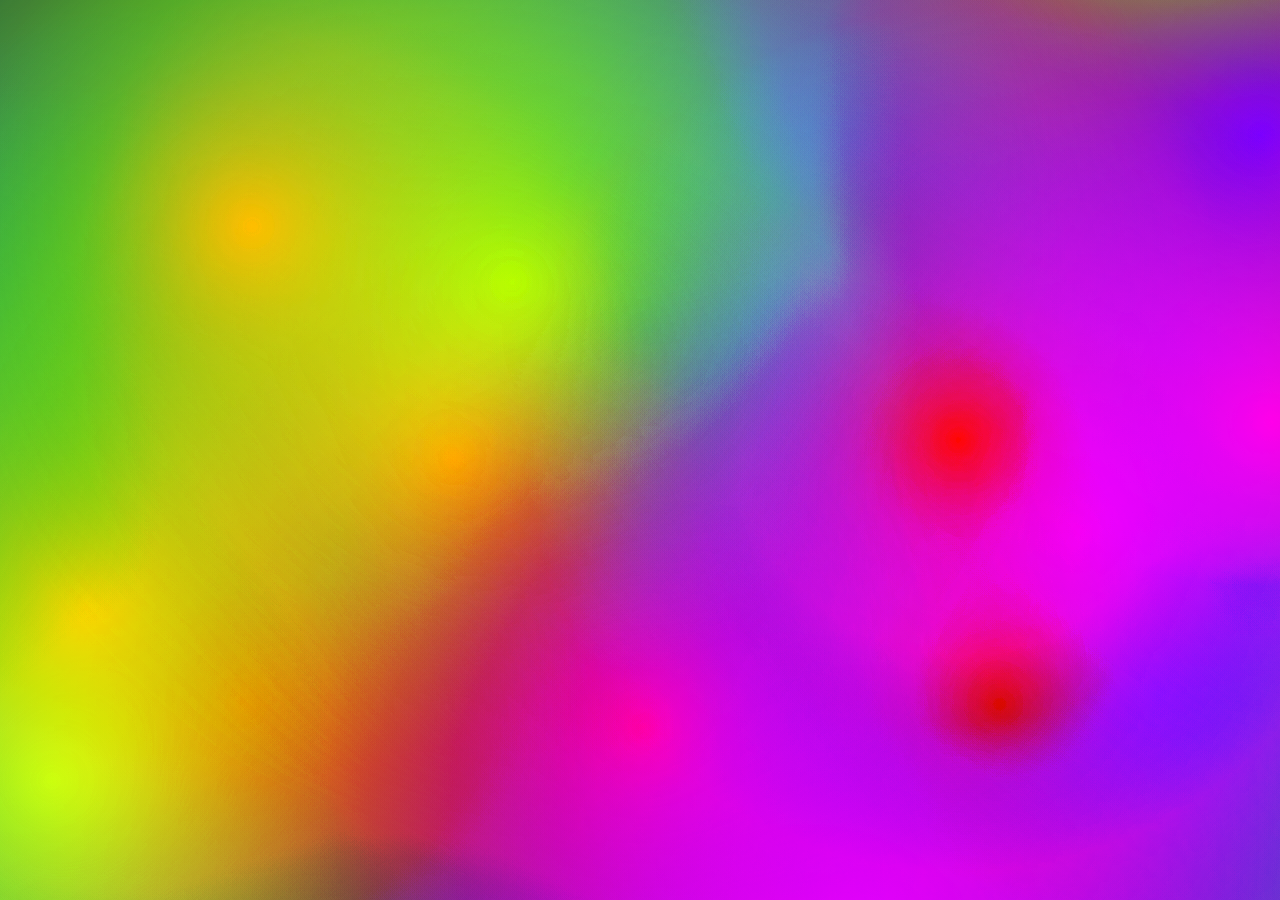
==== index.html @ a9517d0c "Add files via upload" ====
<!DOCTYPE html>
<html lang="ru">
<head>
    <meta charset="UTF-8">
    <meta name="viewport" content="width=device-width, initial-scale=1.0">
    <meta http-equiv="X-UA-Compatible" content="ie=edge">
    <title>Document</title>
    <link rel="stylesheet" href="style.css">
</head>
<body>
    <canvas></canvas>
    <script src="script.js"></script>
</body>
</html>
---- style.css ----
::-webkit-scrollbar {
  display: none;
}

body {
  margin: 0%;
  /* overflow: hidden; */
  /* background: rgb(20  , 25, 45); */
}

/* a {
  font-family: arial;
  border-radius: 3px;
  padding: 9px;
  background: red;
  text-decoration: none;
  color: white;
  position: fixed;
  right: 50%;
  transform: translate(50%, 0);
} */
canvas {
  display: block;
  background:hsl(222, 25%, 20%);
}
/* canvas { 
  position: absolute;
  z-index: -1;
} */
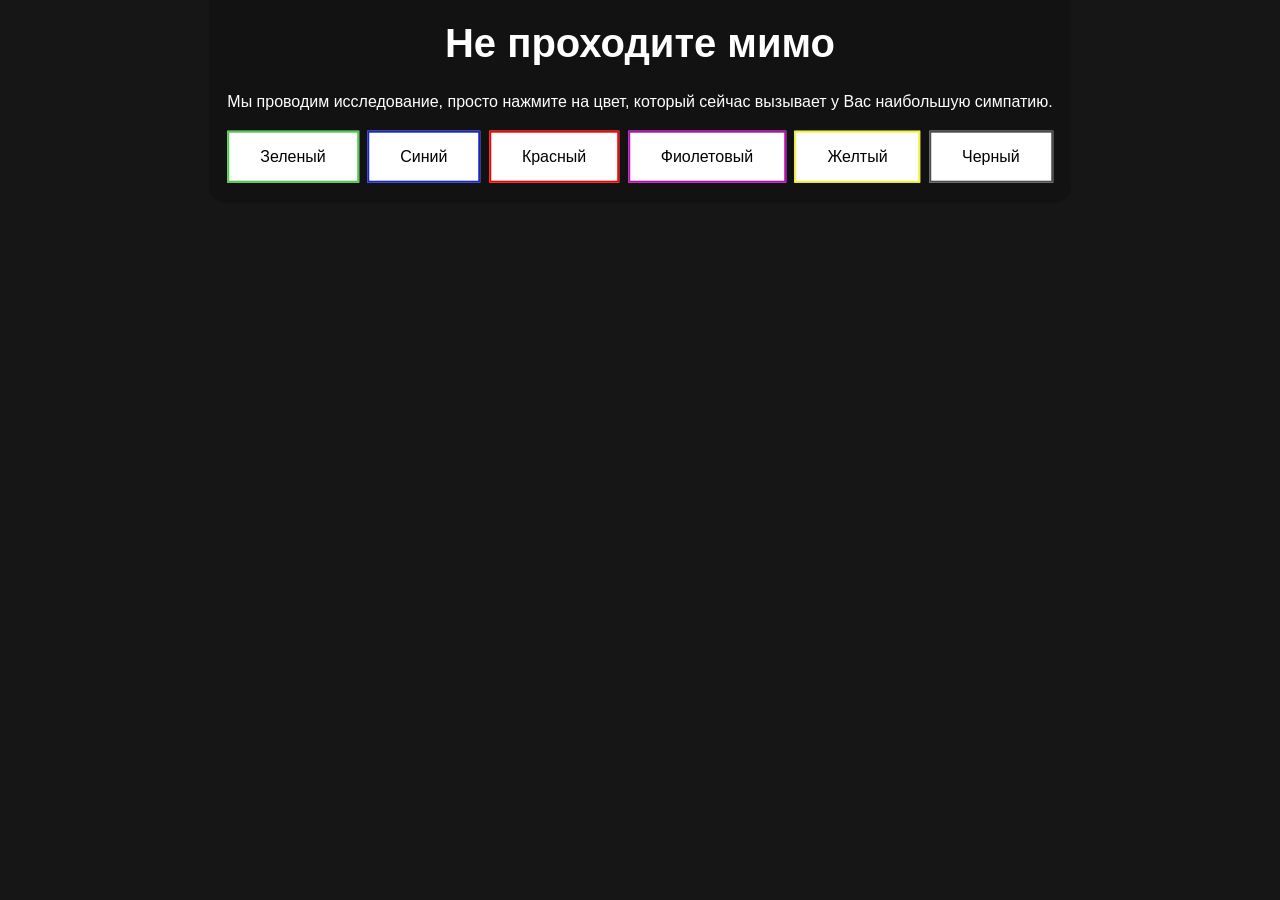
==== commit 86a48032: "Rename Cveta.html to index.html" ====
--- a/index.html
+++ b/index.html
@@ -8,7 +8,25 @@
     <link rel="stylesheet" href="style.css">
 </head>
 <body>
-    <canvas></canvas>
-    <script src="script.js"></script>
+		<div class="controls">
+			<header>
+			<h1>Не проходите мимо</h1>
+			<p>Мы проводим исследование, просто нажмите на цвет, который сейчас вызывает у Вас наибольшую симпатию.</p>
+				<button class="button color button1">Зеленый</button>
+				<button class="button color button2">Синий</button>
+				<button class="button color button3">Красный</button>
+				<button class="button color button4">Фиолетовый</button>
+				<button class="button color button5">Желтый</button>
+				<button class="button color button6">Черный</button>
+				<!-- <button class="button clear button6">Очистить</button> -->
+				
+			
+			</header> 
+			
+			<canvas></canvas>
+			<script src="script_anim.js"></script>
+			
+		</div>
+
 </body>
-</html>+</html>
--- a/style.css
+++ b/style.css
@@ -1,29 +1,116 @@
-::-webkit-scrollbar {
-  display: none;
+
+body {
+		font-family: Arial;
+		margin: 0%;
+		overflow: hidden; }
+		
+    header {
+        background: hsla(0, 0%, 1%, 0.2);
+        color: white;
+        border-radius: 1em;
+        padding: 1em;
+        position: absolute;
+        top: 10%;
+        left: 50%;
+        margin-right: -50%;
+        transform: translate(-50%, -50%) }
+		
+	h1 {
+		text-align: center;
+		font-size: 40px;
+	}
+	
+	p {
+		text-align: center;
+
+	}
+		
+	canvas {
+		display: block;
+		background: rgb(22, 22, 22);
+	}
+	
+	
+
+/* Стили кнопки */
+.button {
+    background-color: hsl(120, 55%, 55%); /* зеленый */
+    border: none;
+    color: hsl(0, 100%, 100%); /*белый*/
+    padding: 15px 31px;
+    text-align: center;
+    text-decoration: none;
+    display: inline-block;
+    font-size: 16px;
+    margin: 4px 2px;
+    -webkit-transition-duration: 0.4s; /* скорость */
+    transition-duration: 0.4s;
+    cursor: pointer;
 }
 
-body {
-  margin: 0%;
-  /* overflow: hidden; */
-  /* background: rgb(20  , 25, 45); */
+.button1 { /*зеленый*/
+    background-color: hsl(0, 100%, 100%); /*белый*/
+    color: hsl(0, 100%, 0%); /*черный*/
+    border: 2px solid hsl(120, 55%, 55%);
 }
 
-/* a {
-  font-family: arial;
-  border-radius: 3px;
-  padding: 9px;
-  background: red;
-  text-decoration: none;
-  color: white;
-  position: fixed;
-  right: 50%;
-  transform: translate(50%, 0);
-} */
-canvas {
-  display: block;
-  background:hsl(222, 25%, 20%);
+.button1:hover {
+    background-color: hsl(120, 55%, 55%); 
+    color: hsl(0, 100%, 100%); /*белый*/
 }
-/* canvas { 
-  position: absolute;
-  z-index: -1;
-} */+
+.button2 { /*синий*/
+    background-color: hsl(0, 100%, 100%); /*белый*/
+    color: hsl(0, 100%, 0%); /*черный*/
+    border: 2px solid hsl(235, 80%, 45%);
+}
+
+.button2:hover {
+    background-color: hsl(235, 80%, 45%);
+    color: hsl(0, 100%, 100%); /*белый*/
+}
+
+.button3 { /*красный*/
+    background-color: hsl(0, 100%, 100%); /*белый*/
+    color: hsl(0, 100%, 0%); /*черный*/
+    border: 2px solid hsl(0, 100%, 50%);
+}
+
+.button3:hover {
+    background-color: hsl(0, 100%, 50%);
+    color: hsl(0, 100%, 100%); /*белый*/
+}
+
+.button4 { /*фиолетовый*/
+    background-color: hsl(0, 100%, 100%); /*белый*/
+    color: hsl(0, 100%, 0%); /*черный*/
+    border: 2px solid hsl(301, 90%, 38%);
+}
+
+.button4:hover {
+	background-color: hsl(301, 90%, 38%);
+	color: hsl(0, 100%, 100%); /*белый*/
+}
+
+.button5 { /*желтый*/
+    background-color: hsl(0, 100%, 100%); /*белый*/
+    color: hsl(0, 100%, 0%); /*черный*/
+    border: 2px solid hsl(59, 90%, 60%);
+}
+
+.button5:hover {
+    background-color: hsl(59, 90%, 60%);
+    color: hsl(0, 100%, 100%); /*белый*/
+}
+
+.button6 { /*черный*/
+    background-color: hsl(0, 100%, 100%); /*белый*/
+    color: hsl(0, 100%, 0%); /*черный*/
+    border: 2px solid hsl(120, 0%, 30%);
+}
+
+.button6:hover {
+    background-color: hsl(120, 0%, 30%);
+    color: hsl(0, 100%, 100%); /*белый*/
+}
+
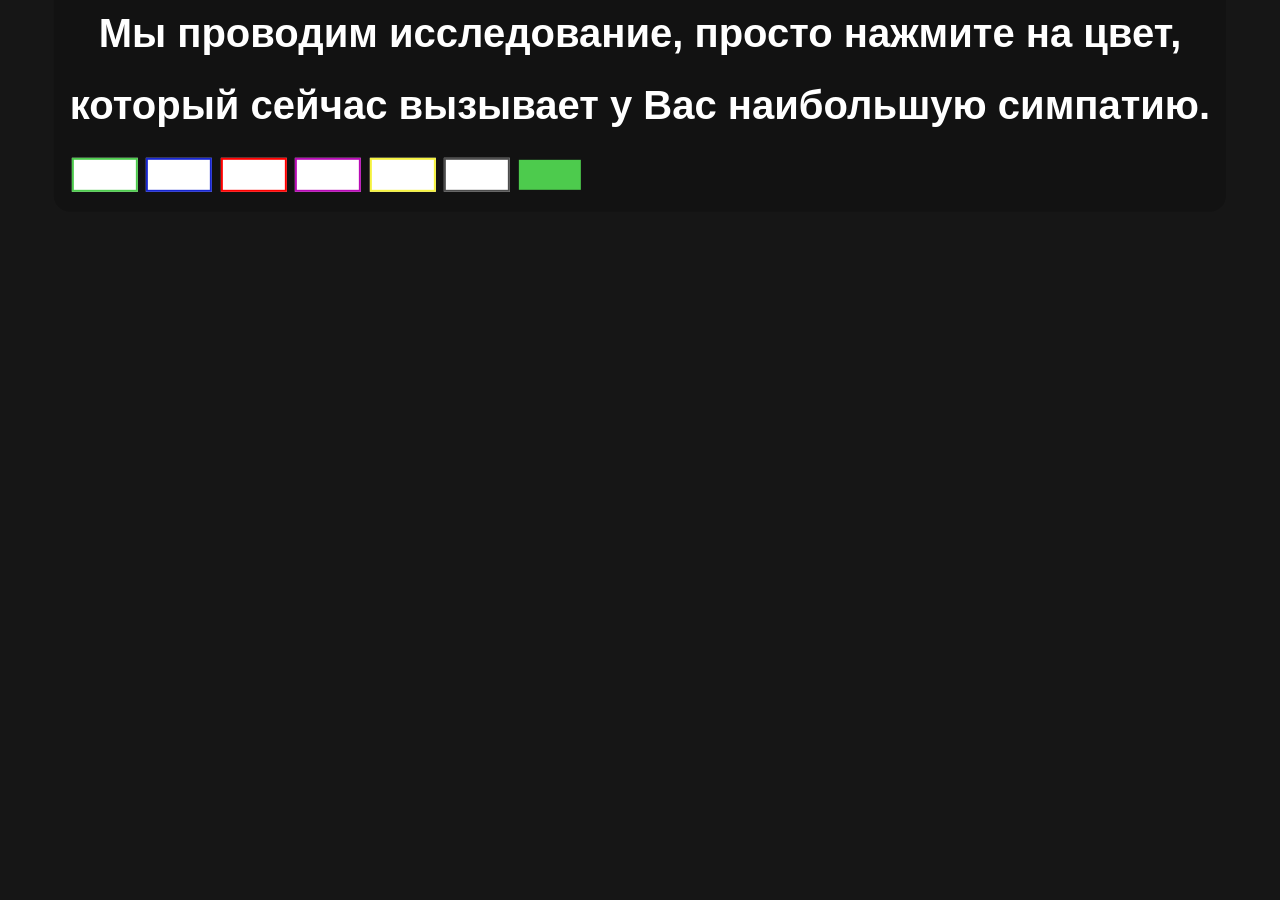
==== commit 5b8d0728: "Update index.html" ====
--- a/index.html
+++ b/index.html
@@ -4,22 +4,24 @@
     <meta charset="UTF-8">
     <meta name="viewport" content="width=device-width, initial-scale=1.0">
     <meta http-equiv="X-UA-Compatible" content="ie=edge">
-    <title>Document</title>
+    <title>Все течет, все меняется</title>
     <link rel="stylesheet" href="style.css">
 </head>
 <body>
 		<div class="controls">
 			<header>
-			<h1>Не проходите мимо</h1>
-			<p>Мы проводим исследование, просто нажмите на цвет, который сейчас вызывает у Вас наибольшую симпатию.</p>
-				<button class="button color button1">Зеленый</button>
-				<button class="button color button2">Синий</button>
-				<button class="button color button3">Красный</button>
-				<button class="button color button4">Фиолетовый</button>
-				<button class="button color button5">Желтый</button>
-				<button class="button color button6">Черный</button>
-				<!-- <button class="button clear button6">Очистить</button> -->
-				
+			<h1>Мы проводим исследование, просто нажмите на цвет,</h1>
+			<h1>который сейчас вызывает у Вас наибольшую симпатию.</h1>
+				<div class="colors">
+					<button class="button color button1"></button>
+					<button class="button color button2"></button>
+					<button class="button color button3"></button>
+					<button class="button color button4"></button>
+					<button class="button color button5"></button>
+					<button class="button color button6"></button>
+					<button class="button color button7"></button>
+					<!-- <button class="button clear button6">Очистить</button> -->
+				</div>	
 			
 			</header> 
 			
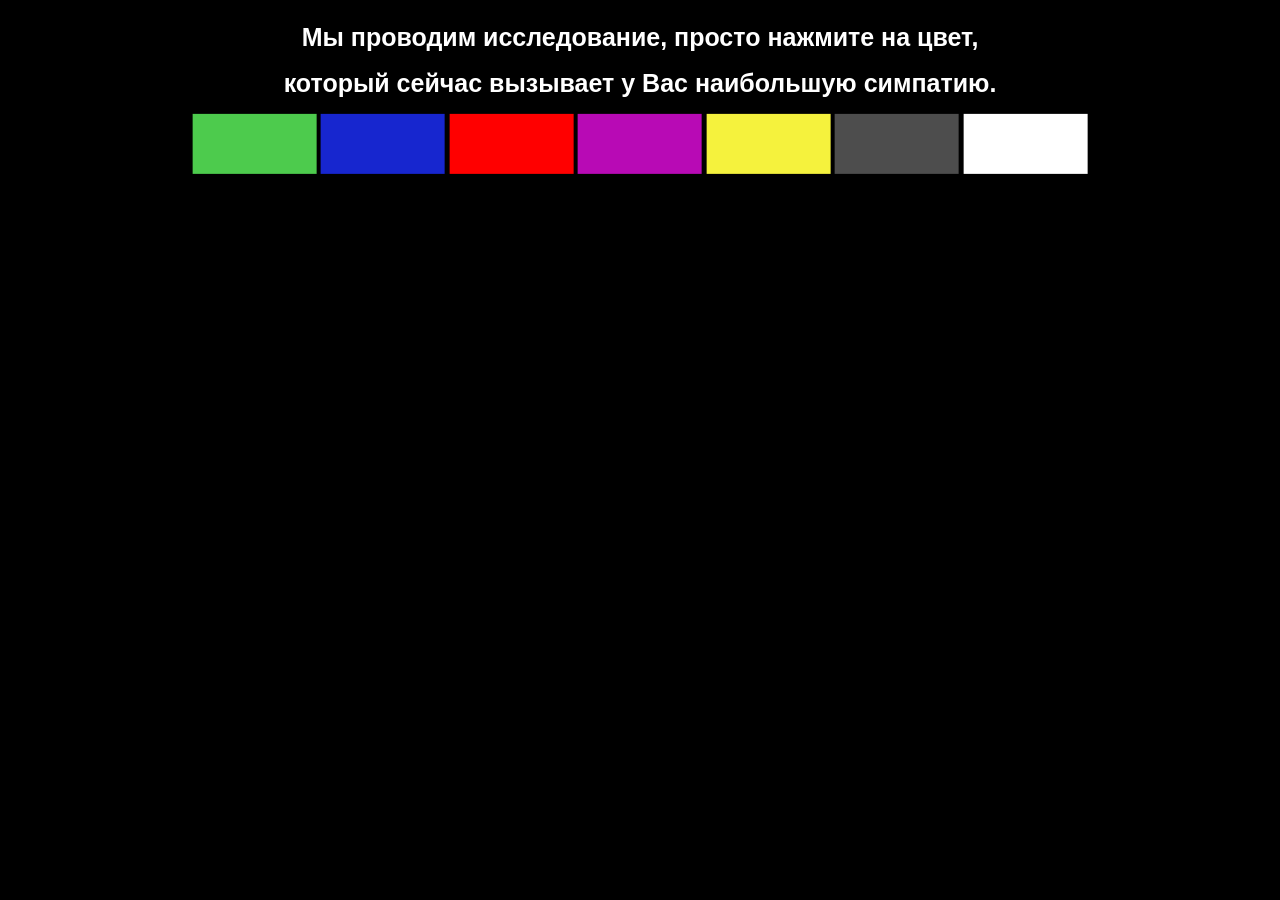
==== commit f4a1b24a: "Update index.html" ====
--- a/index.html
+++ b/index.html
@@ -32,3 +32,4 @@
 
 </body>
 </html>
+
--- a/style.css
+++ b/style.css
@@ -1,10 +1,14 @@
+
 
 body {
 		font-family: Arial;
 		margin: 0%;
-		overflow: hidden; }
+		overflow: hidden;
+        display: flex;
+    }
 		
     header {
+        justify-content:center;
         background: hsla(0, 0%, 1%, 0.2);
         color: white;
         border-radius: 1em;
@@ -13,11 +17,14 @@
         top: 10%;
         left: 50%;
         margin-right: -50%;
-        transform: translate(-50%, -50%) }
+        transform: translate(-50%, -50%)
+        
+     }
 		
 	h1 {
+
 		text-align: center;
-		font-size: 40px;
+		font-size: 25px;
 	}
 	
 	p {
@@ -26,91 +33,66 @@
 	}
 		
 	canvas {
+        background-size: cover;
+        justify-content:center;
 		display: block;
-		background: rgb(22, 22, 22);
+		background: hsl(0, 0%, 0%);
 	}
 	
 	
 
+.colors {
+    margin: auto;
+}
 /* Стили кнопки */
 .button {
     background-color: hsl(120, 55%, 55%); /* зеленый */
     border: none;
     color: hsl(0, 100%, 100%); /*белый*/
-    padding: 15px 31px;
-    text-align: center;
-    text-decoration: none;
-    display: inline-block;
-    font-size: 16px;
-    margin: 4px 2px;
+    padding: 30px 62px;
+    justify-content:space-evenly; 
     -webkit-transition-duration: 0.4s; /* скорость */
     transition-duration: 0.4s;
     cursor: pointer;
 }
 
 .button1 { /*зеленый*/
-    background-color: hsl(0, 100%, 100%); /*белый*/
-    color: hsl(0, 100%, 0%); /*черный*/
-    border: 2px solid hsl(120, 55%, 55%);
+    background-color: hsl(120, 55%, 55%); 
+    color:hsl(120, 55%, 55%)  
 }
 
-.button1:hover {
-    background-color: hsl(120, 55%, 55%); 
-    color: hsl(0, 100%, 100%); /*белый*/
+
+.button2 { /*синий*/
+    background-color: hsl(235, 80%, 45%); 
+    color: hsl(235, 80%, 45%);
 }
 
-.button2 { /*синий*/
-    background-color: hsl(0, 100%, 100%); /*белый*/
-    color: hsl(0, 100%, 0%); /*черный*/
-    border: 2px solid hsl(235, 80%, 45%);
+
+.button3 { /*красный*/
+    background-color: hsl(0, 100%, 50%); 
+    color:  hsl(0, 100%, 50%);
 }
 
-.button2:hover {
-    background-color: hsl(235, 80%, 45%);
-    color: hsl(0, 100%, 100%); /*белый*/
+
+.button4 { /*фиолетовый*/
+    background-color: hsl(301, 90%, 38%); 
+    color: hsl(301, 90%, 38%);
 }
 
-.button3 { /*красный*/
-    background-color: hsl(0, 100%, 100%); /*белый*/
-    color: hsl(0, 100%, 0%); /*черный*/
-    border: 2px solid hsl(0, 100%, 50%);
+
+.button5 { /*желтый*/
+    background-color: hsl(59, 90%, 60%); 
+    color: hsl(59, 90%, 60%);
 }
 
-.button3:hover {
-    background-color: hsl(0, 100%, 50%);
-    color: hsl(0, 100%, 100%); /*белый*/
+
+
+.button6 { /*черный*/
+    background-color: hsl(120, 0%, 30%); 
+    color:hsl(120, 0%, 30%);
 }
 
-.button4 { /*фиолетовый*/
-    background-color: hsl(0, 100%, 100%); /*белый*/
-    color: hsl(0, 100%, 0%); /*черный*/
-    border: 2px solid hsl(301, 90%, 38%);
+.button7 { /*Белый*/
+    background-color: hsl(120, 100%, 100%); 
+    color:hsl(120, 100%, 100%);
 }
-
-.button4:hover {
-	background-color: hsl(301, 90%, 38%);
-	color: hsl(0, 100%, 100%); /*белый*/
-}
-
-.button5 { /*желтый*/
-    background-color: hsl(0, 100%, 100%); /*белый*/
-    color: hsl(0, 100%, 0%); /*черный*/
-    border: 2px solid hsl(59, 90%, 60%);
-}
-
-.button5:hover {
-    background-color: hsl(59, 90%, 60%);
-    color: hsl(0, 100%, 100%); /*белый*/
-}
-
-.button6 { /*черный*/
-    background-color: hsl(0, 100%, 100%); /*белый*/
-    color: hsl(0, 100%, 0%); /*черный*/
-    border: 2px solid hsl(120, 0%, 30%);
-}
-
-.button6:hover {
-    background-color: hsl(120, 0%, 30%);
-    color: hsl(0, 100%, 100%); /*белый*/
-}
-
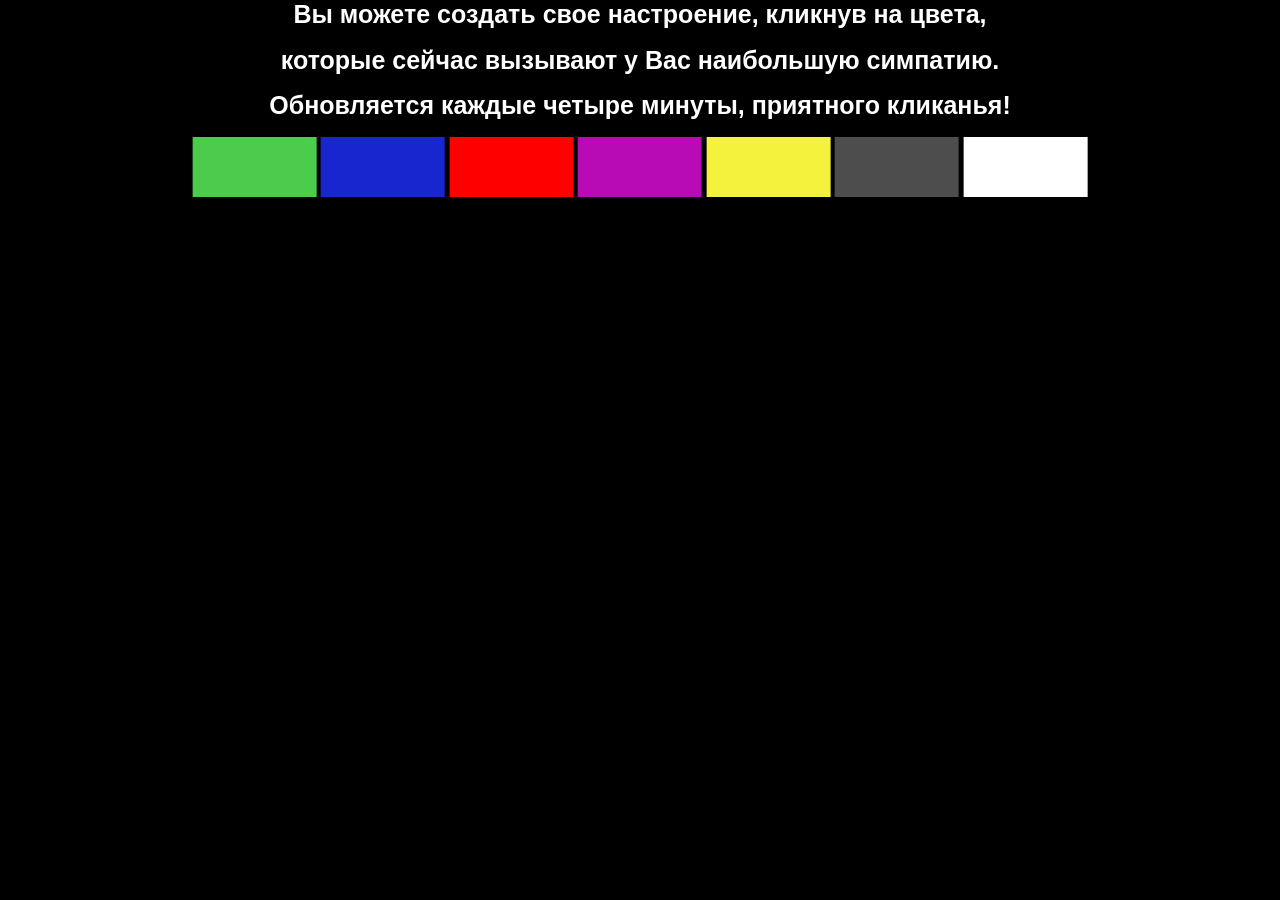
==== commit 5e68ac5b: "Update index.html" ====
--- a/index.html
+++ b/index.html
@@ -4,14 +4,16 @@
     <meta charset="UTF-8">
     <meta name="viewport" content="width=device-width, initial-scale=1.0">
     <meta http-equiv="X-UA-Compatible" content="ie=edge">
+    <meta http-equiv="Refresh" content="240" />
     <title>Все течет, все меняется</title>
     <link rel="stylesheet" href="style.css">
 </head>
 <body>
 		<div class="controls">
 			<header>
-			<h1>Мы проводим исследование, просто нажмите на цвет,</h1>
-			<h1>который сейчас вызывает у Вас наибольшую симпатию.</h1>
+			<h1>Вы можете создать свое настроение, кликнув на цвета,</h1>
+			<h1>которые сейчас вызывают у Вас наибольшую симпатию.</h1>
+			<h1>Обновляется каждые четыре минуты, приятного кликанья!</h1>
 				<div class="colors">
 					<button class="button color button1"></button>
 					<button class="button color button2"></button>
--- a/style.css
+++ b/style.css
@@ -1,5 +1,3 @@
-
-
 body {
 		font-family: Arial;
 		margin: 0%;
@@ -22,7 +20,6 @@
      }
 		
 	h1 {
-
 		text-align: center;
 		font-size: 25px;
 	}
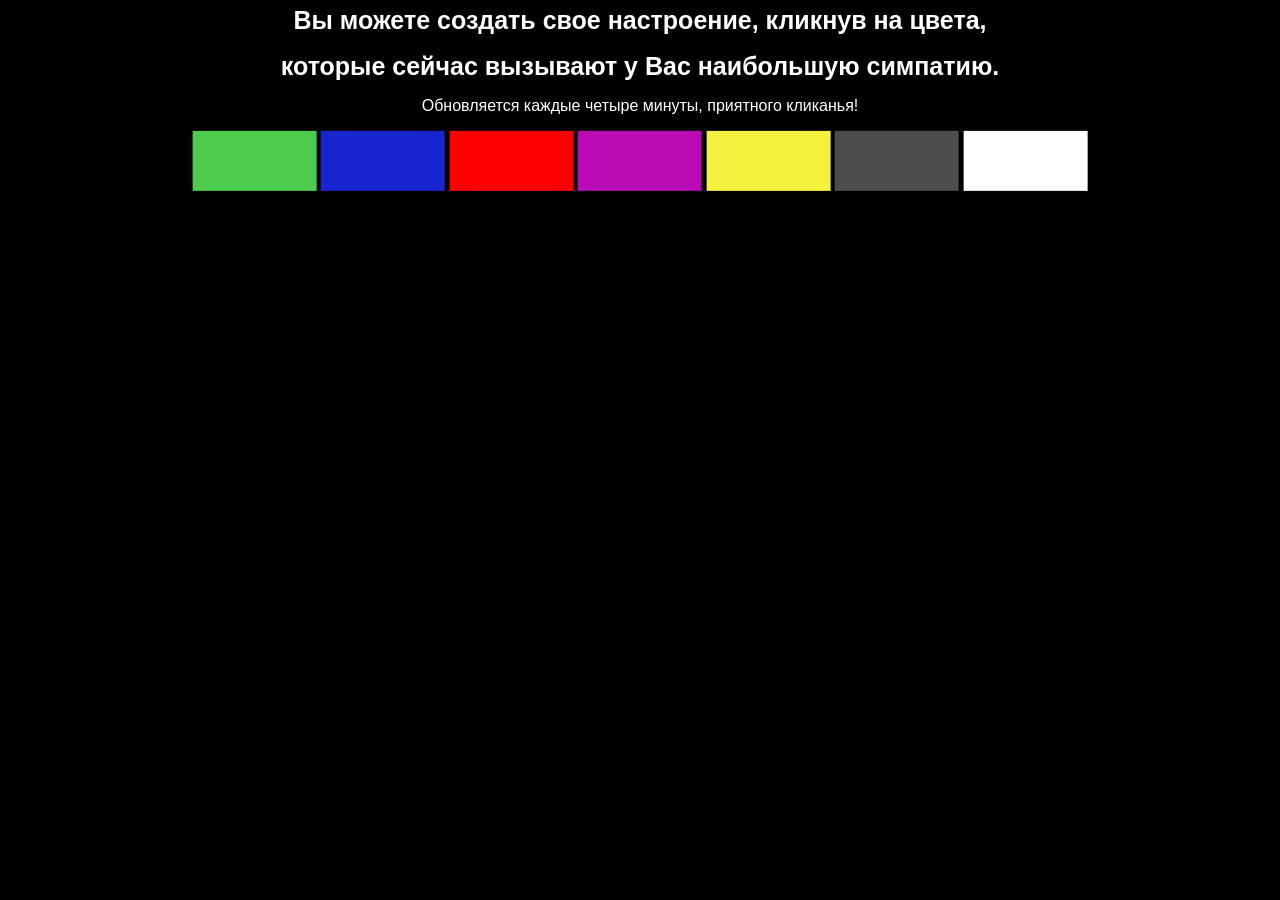
==== commit c1435096: "Update index.html" ====
--- a/index.html
+++ b/index.html
@@ -13,7 +13,7 @@
 			<header>
 			<h1>Вы можете создать свое настроение, кликнув на цвета,</h1>
 			<h1>которые сейчас вызывают у Вас наибольшую симпатию.</h1>
-			<h1>Обновляется каждые четыре минуты, приятного кликанья!</h1>
+			<p>Обновляется каждые четыре минуты, приятного кликанья!</p>
 				<div class="colors">
 					<button class="button color button1"></button>
 					<button class="button color button2"></button>
